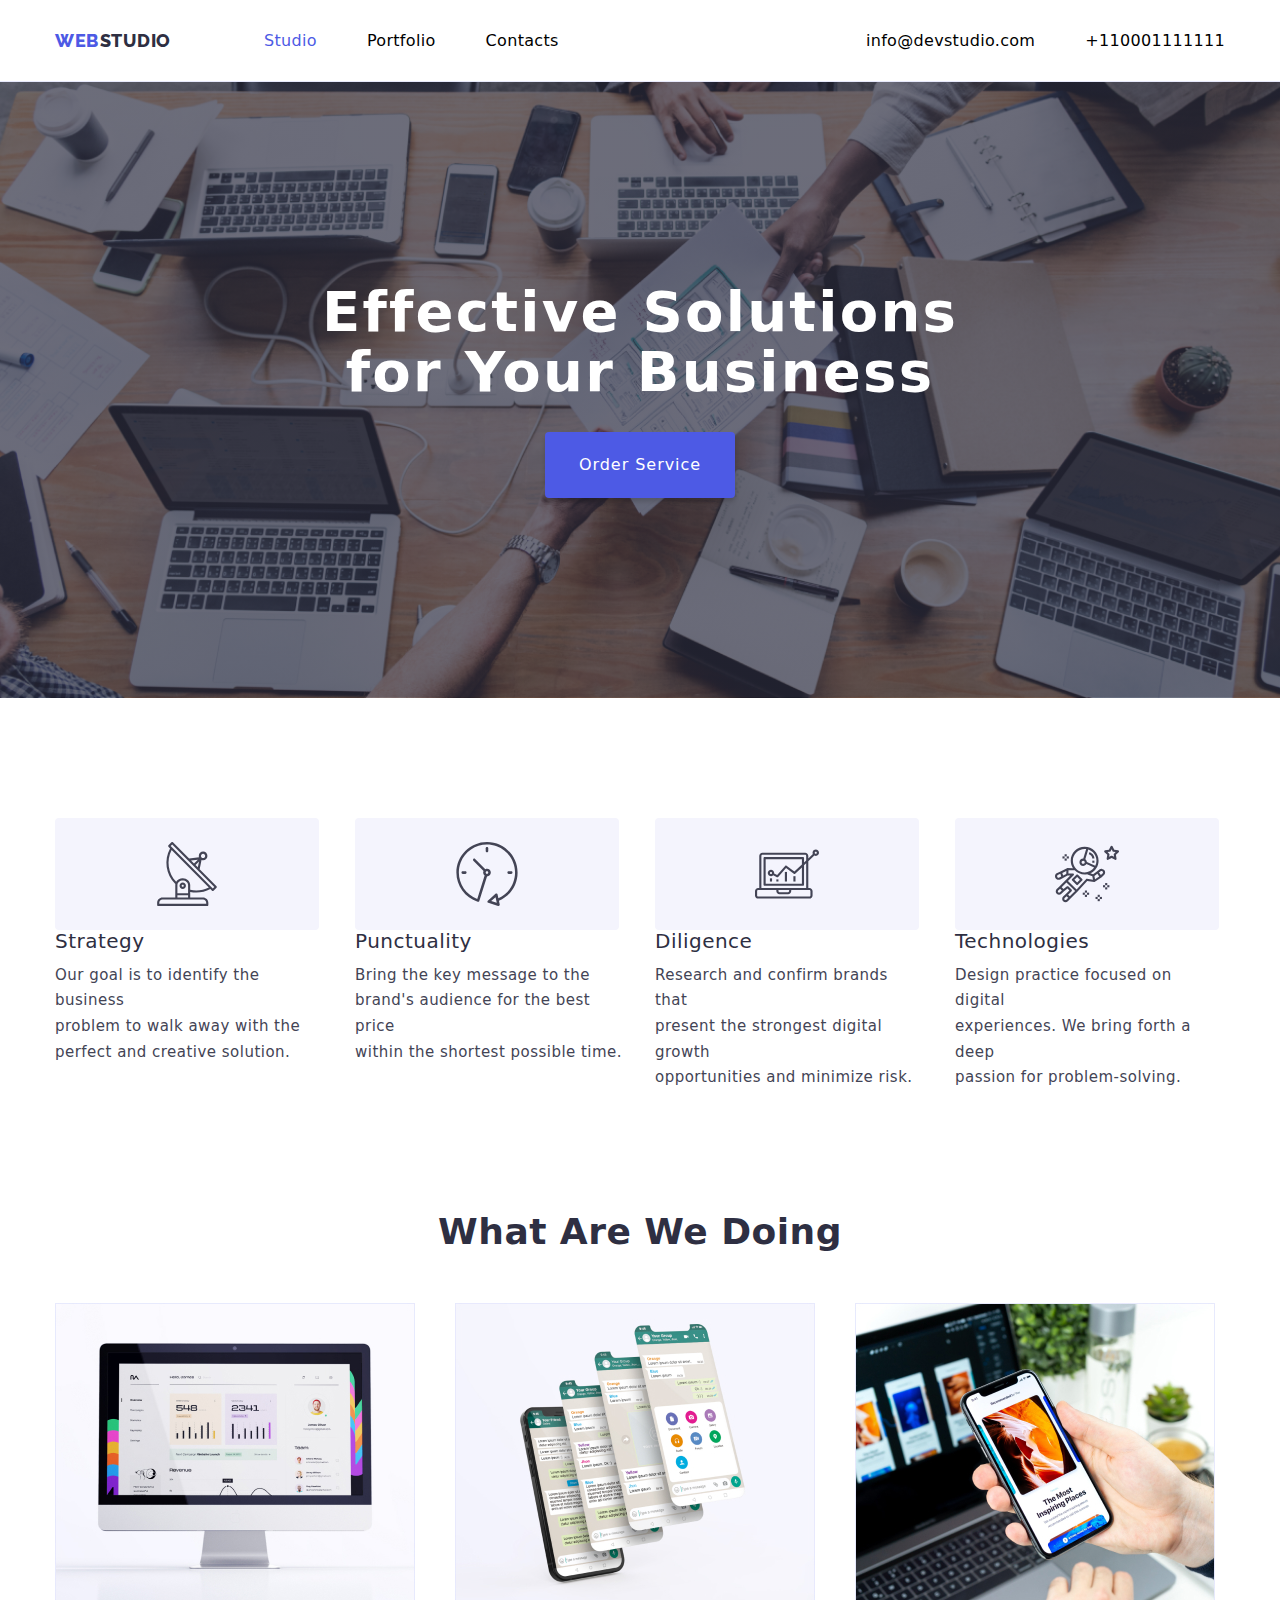
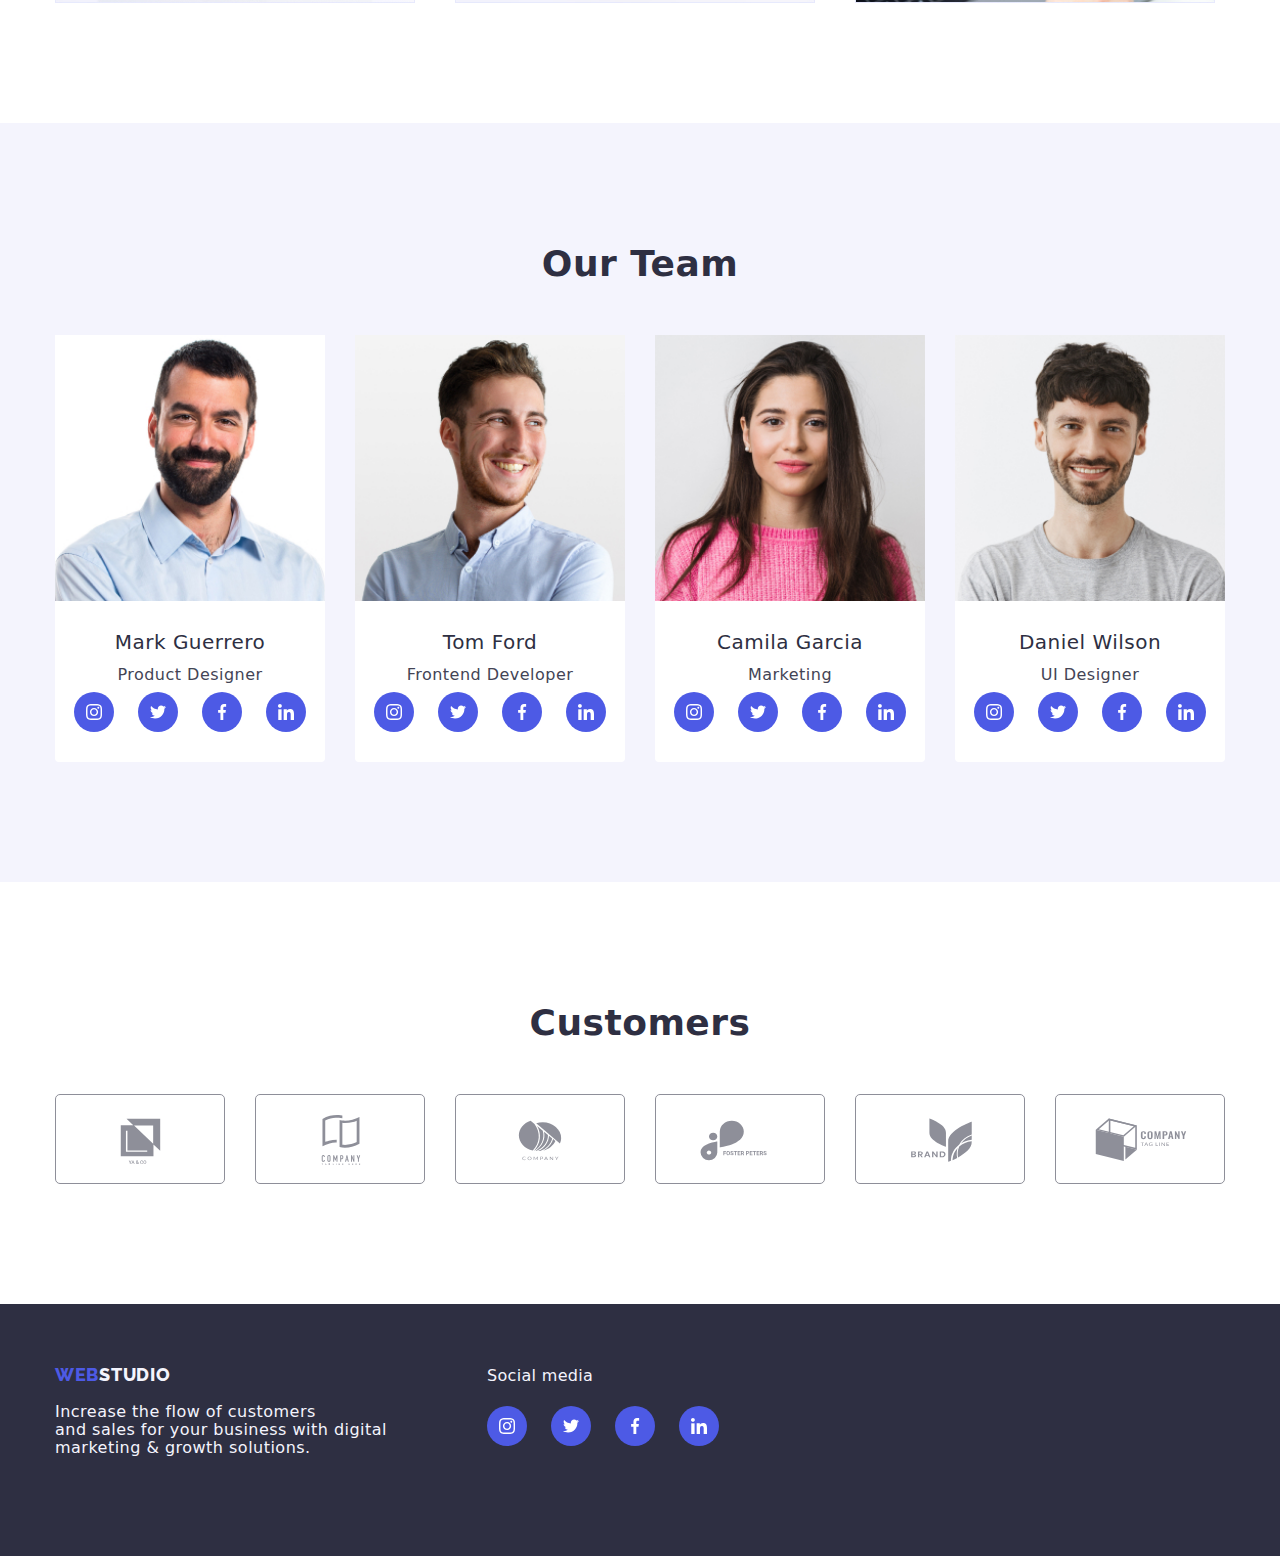
==== index.html @ f113e81c "hw5" ====
<!DOCTYPE html>
<html lang="en">
  <head>
    <meta charset="UTF-8" />
    <meta name="viewport" content="width=device-width, initial-scale=1.0" />
    <title>Studio</title>

    <link rel="stylesheet" href="./css/styles.css" />

    <link rel="preconnect" href="https://fonts.googleapis.com" />
    <link rel="preconnect" href="https://fonts.gstatic.com" crossorigin />

    <link
      href="https://fonts.googleapis.com/css2?family=Raleway:wght@800&family=Roboto:wght@400;500;700;900&display=swap"
      rel="stylesheet"
    />

    <link
      rel="stylesheet"
      href="https://cdnjs.cloudflare.com/ajax/libs/modern-normalize/2.0.0/modern-normalize.min.css"
    />
  </head>

  <body>
    <!--This is Header-->
    <header class="page-header">
      <div class="container menu">
        <!--This is Nav-->
        <nav class="navigation">
          <a href="./index.html" class="logo-link">
            <span class="logo">WEB</span>
            <span class="studio">STUDIO</span>
          </a>
          <ul class="nav-menu list">
            <li class="item">
              <a href="./index.html" class="page current link">Studio</a>
            </li>
            <li class="item">
              <a href="./portfolio.html" class="page link">Portfolio</a>
            </li>
            <li class="item">
              <a href="#" class="page link">Contacts</a>
            </li>
          </ul>
        </nav>
        <ul class="contacts-menu list">
          <li class="item">
            <a href="mailto:info@devstudio.com" class="contact link"
              >info@devstudio.com</a
            >
          </li>
          <li class="item">
            <a href="tel:+110001111111" class="contact link">+110001111111</a>
          </li>
        </ul>
      </div>
    </header>

    <!--This is Main-->

    <main>
      <!--This is Section 1-->
      <section class="hero bg-hero">
        <div class="container">
          <h1 class="hero-title">
            Effective Solutions<br />
            for Your Business
          </h1>
          <button type="button" class="button primary">Order Service</button>
        </div>
      </section>

      <!--This is Section 2-->
      <section class="section">
        <div class="container">
          <ul class="benefits list">
            <li class="item">
              <a class="benefits-social-link link" href="#">
                <svg class="benefits-icon" width="64" height="64">
                  <use href="./images/icons.svg#icon-benefits-1"></use>
                </svg>
              </a>
              <h3 class="title">Strategy</h3>
              <p class="description">
                Our goal is to identify the business<br />
                problem to walk away with the<br />
                perfect and creative solution.
              </p>
            </li>

            <li class="item">
              <a class="benefits-social-link link" href="#">
                <svg class="benefits-icon" width="64" height="64">
                  <use href="./images/icons.svg#icon-benefits-2"></use>
                </svg>
              </a>
              <h3 class="title">Punctuality</h3>
              <p class="description">
                Bring the key message to the<br />
                brand's audience for the best price<br />
                within the shortest possible time.
              </p>
            </li>

            <li class="item">
              <a class="benefits-social-link link" href="#">
                <svg class="benefits-icon" width="64" height="64">
                  <use href="./images/icons.svg#icon-benefits-3"></use>
                </svg>
              </a>
              <h3 class="title">Diligence</h3>
              <p class="description">
                Research and confirm brands that<br />
                present the strongest digital growth<br />
                opportunities and minimize risk.
              </p>
            </li>

            <li class="item">
              <a class="benefits-social-link link" href="#">
                <svg class="benefits-icon" width="64" height="64">
                  <use href="./images/icons.svg#icon-benefits-4"></use>
                </svg>
              </a>
              <h3 class="title">Technologies</h3>
              <p class="description">
                Design practice focused on digital<br />
                experiences. We bring forth a deep<br />
                passion for problem-solving.
              </p>
            </li>
          </ul>
        </div>
      </section>

      <!--This is Section 3-->
      <section class="section no-top-padding">
        <div class="container">
          <h2 class="section-title">What Are We Doing</h2>
          <ul class="what-we-do list">
            <li class="item">
              <img
                src="./images/img-1.jpg"
                alt="monitor"
                width="360"
                height="300"
                class="image"
              />
            </li>
            <li class="item">
              <img
                src="./images/img-2.jpg"
                alt="mobile"
                width="360"
                height="300"
                class="image"
              />
            </li>
            <li class="item">
              <img
                src="./images/img-3.jpg"
                alt="laptop and mobile"
                width="360"
                height="300"
                class="image"
              />
            </li>
          </ul>
        </div>
      </section>

      <!--This is Section 4-->
      <section class="section bg-team">
        <div class="container">
          <h2 class="section-title">Our Team</h2>

          <ul class="team list">
            <li class="item">
              <img
                src="./images/1-mark-guerrero.jpg"
                alt="Mark Guerrero Product Designer"
                width="270"
                height="260"
                class="image"
              />
              <h3 class="name">Mark Guerrero</h3>
              <p class="position">Product Designer</p>
              <ul class="team-social-list list">
                <li class="team-social-item">
                  <a
                    class="team-social-link link"
                    href="https://instagram.com"
                    target="_blank"
                    rel="noopener noreferrer"
                  >
                    <svg class="team-social-icon" width="16" height="16">
                      <use href="./images/icons.svg#icon-instagram"></use>
                    </svg>
                  </a>
                </li>
                <li class="team-social-item">
                  <a
                    class="team-social-link link"
                    href="https://twitter.com"
                    target="_blank"
                    rel="noopener noreferrer"
                  >
                    <svg class="team-social-icon" width="16" height="16">
                      <use href="./images/icons.svg#icon-twitter"></use>
                    </svg>
                  </a>
                </li>
                <li class="team-social-item">
                  <a
                    class="team-social-link link"
                    href="https://facebook.com"
                    target="_blank"
                    rel="noopener noreferrer"
                  >
                    <svg class="team-social-icon" width="16" height="16">
                      <use href="./images/icons.svg#icon-facebook"></use>
                    </svg>
                  </a>
                </li>
                <li class="team-social-item">
                  <a
                    class="team-social-link link"
                    href="https://linkedin.com"
                    target="_blank"
                    rel="noopener noreferrer"
                  >
                    <svg class="team-social-icon" width="16" height="16">
                      <use href="./images/icons.svg#icon-linkedin"></use>
                    </svg>
                  </a>
                </li>
              </ul>
            </li>
            <li class="item">
              <img
                src="./images/2-tom-ford.jpg"
                alt="Tom Ford-Frontend Developer"
                width="270"
                height="260"
                class="image"
              />
              <h3 class="name">Tom Ford</h3>
              <p class="position">Frontend Developer</p>
              <ul class="team-social-list list">
                <li class="team-social-item">
                  <a
                    class="team-social-link link"
                    href="https://instagram.com"
                    target="_blank"
                    rel="noopener noreferrer"
                  >
                    <svg class="team-social-icon" width="16" height="16">
                      <use href="./images/icons.svg#icon-instagram"></use>
                    </svg>
                  </a>
                </li>
                <li class="team-social-item">
                  <a
                    class="team-social-link link"
                    href="https://twitter.com"
                    target="_blank"
                    rel="noopener noreferrer"
                  >
                    <svg class="team-social-icon" width="16" height="16">
                      <use href="./images/icons.svg#icon-twitter"></use>
                    </svg>
                  </a>
                </li>
                <li class="team-social-item">
                  <a
                    class="team-social-link link"
                    href="https://facebook.com"
                    target="_blank"
                    rel="noopener noreferrer"
                  >
                    <svg class="team-social-icon" width="16" height="16">
                      <use href="./images/icons.svg#icon-facebook"></use>
                    </svg>
                  </a>
                </li>
                <li class="team-social-item">
                  <a
                    class="team-social-link link"
                    href="https://linkedin.com"
                    target="_blank"
                    rel="noopener noreferrer"
                  >
                    <svg class="team-social-icon" width="16" height="16">
                      <use href="./images/icons.svg#icon-linkedin"></use>
                    </svg>
                  </a>
                </li>
              </ul>
            </li>
            <li class="item">
              <img
                src="./images/3-camila-garcia.jpg"
                alt="Camila Garcia Marketing"
                width="270"
                height="260"
                class="image"
              />
              <h3 class="name">Camila Garcia</h3>
              <p class="position">Marketing</p>
              <ul class="team-social-list list">
                <li class="team-social-item">
                  <a
                    class="team-social-link link"
                    href="https://instagram.com"
                    target="_blank"
                    rel="noopener noreferrer"
                  >
                    <svg class="team-social-icon" width="16" height="16">
                      <use href="./images/icons.svg#icon-instagram"></use>
                    </svg>
                  </a>
                </li>
                <li class="team-social-item">
                  <a
                    class="team-social-link link"
                    href="https://twitter.com"
                    target="_blank"
                    rel="noopener noreferrer"
                  >
                    <svg class="team-social-icon" width="16" height="16">
                      <use href="./images/icons.svg#icon-twitter"></use>
                    </svg>
                  </a>
                </li>
                <li class="team-social-item">
                  <a
                    class="team-social-link link"
                    href="https://facebook.com"
                    target="_blank"
                    rel="noopener noreferrer"
                  >
                    <svg class="team-social-icon" width="16" height="16">
                      <use href="./images/icons.svg#icon-facebook"></use>
                    </svg>
                  </a>
                </li>
                <li class="team-social-item">
                  <a
                    class="team-social-link link"
                    href="https://linkedin.com"
                    target="_blank"
                    rel="noopener noreferrer"
                  >
                    <svg class="team-social-icon" width="16" height="16">
                      <use href="./images/icons.svg#icon-linkedin"></use>
                    </svg>
                  </a>
                </li>
              </ul>
            </li>
            <li class="item">
              <img
                src="./images/4-daniel-wilson.jpg"
                alt="Daniel Wilson UI Designer"
                width="270"
                height="260"
                class="image"
              />
              <h3 class="name">Daniel Wilson</h3>
              <p class="position">UI Designer</p>
              <ul class="team-social-list list">
                <li class="team-social-item">
                  <a
                    class="team-social-link link"
                    href="https://instagram.com"
                    target="_blank"
                    rel="noopener noreferrer"
                  >
                    <svg class="team-social-icon" width="16" height="16">
                      <use href="./images/icons.svg#icon-instagram"></use>
                    </svg>
                  </a>
                </li>
                <li class="team-social-item">
                  <a
                    class="team-social-link link"
                    href="https://twitter.com"
                    target="_blank"
                    rel="noopener noreferrer"
                  >
                    <svg class="team-social-icon" width="16" height="16">
                      <use href="./images/icons.svg#icon-twitter"></use>
                    </svg>
                  </a>
                </li>
                <li class="team-social-item">
                  <a
                    class="team-social-link link"
                    href="https://facebook.com"
                    target="_blank"
                    rel="noopener noreferrer"
                  >
                    <svg class="team-social-icon" width="16" height="16">
                      <use href="./images/icons.svg#icon-facebook"></use>
                    </svg>
                  </a>
                </li>
                <li class="team-social-item">
                  <a
                    class="team-social-link link"
                    href="https://linkedin.com"
                    target="_blank"
                    rel="noopener noreferrer"
                  >
                    <svg class="team-social-icon" width="16" height="16">
                      <use href="./images/icons.svg#icon-linkedin"></use>
                    </svg>
                  </a>
                </li>
              </ul>
            </li>
          </ul>
        </div>
      </section>

      <!--Customers Section-->
      <section class="section">
        <div class="container">
          <h2 class="section-title">Customers</h2>
          <ul class="customers-list list">
            <li class="customers-item">
              <a class="customers-link link" href=""
                ><svg class="customers-icon" width="104" height="56">
                  <use href="./images/icons.svg#icon-client-1"></use></svg
              ></a>
            </li>
            <li class="customers-item">
              <a class="customers-link link" href=""
                ><svg class="customers-icon" width="104" height="56">
                  <use href="./images/icons.svg#icon-client-2"></use></svg
              ></a>
            </li>
            <li class="customers-item">
              <a class="customers-link link" href=""
                ><svg class="customers-icon" width="104" height="56">
                  <use href="./images/icons.svg#icon-client-3"></use></svg
              ></a>
            </li>
            <li class="customers-item">
              <a class="customers-link link" href=""
                ><svg class="customers-icon" width="104" height="56">
                  <use href="./images/icons.svg#icon-client-4"></use></svg
              ></a>
            </li>
            <li class="customers-item">
              <a class="customers-link link" href=""
                ><svg class="customers-icon" width="104" height="56">
                  <use href="./images/icons.svg#icon-client-5"></use></svg
              ></a>
            </li>
            <li class="customers-item">
              <a class="customers-link link" href=""
                ><svg class="customers-icon" width="104" height="56">
                  <use href="./images/icons.svg#icon-client-6"></use></svg
              ></a>
            </li>
          </ul>
        </div>
      </section>
    </main>

    <!--This is Footer-->
    <footer class="page-footer bg-footer">
      <div class="container">
        <div class="footer">
          <div class="container-logo-description">
            <a href="./index.html" class="logo-link footer">
              <span class="logo">WEB</span>
              <span class="studio-footer">STUDIO</span>
            </a>

            <p class="footer-description">
              Increase the flow of customers<br />
              and sales for your business with digital<br />
              marketing & growth solutions.
            </p>
          </div>
          <div class="container-social-link">
            <p class="footer-text-icon">Social media</p>

            <ul class="footer-social-list list">
              <li class="footer-social-item">
                <a
                  class="footer-social-link link"
                  href="https://instagram.com"
                  target="_blank"
                  rel="noopener noreferrer"
                >
                  <svg class="footer-social-icon" width="16" height="16">
                    <use href="./images/icons.svg#icon-instagram"></use>
                  </svg>
                </a>
              </li>
              <li class="footer-social-item">
                <a
                  class="footer-social-link link"
                  href="https://twitter.com"
                  target="_blank"
                  rel="noopener noreferrer"
                >
                  <svg class="footer-social-icon" width="16" height="16">
                    <use href="./images/icons.svg#icon-twitter"></use>
                  </svg>
                </a>
              </li>
              <li class="footer-social-item">
                <a
                  class="footer-social-link link"
                  href="https://facebook.com"
                  target="_blank"
                  rel="noopener noreferrer"
                >
                  <svg class="footer-social-icon" width="16" height="16">
                    <use href="./images/icons.svg#icon-facebook"></use>
                  </svg>
                </a>
              </li>
              <li class="footer-social-item">
                <a
                  class="footer-social-link link"
                  href="https://linkedin.com"
                  target="_blank"
                  rel="noopener noreferrer"
                >
                  <svg class="footer-social-icon" width="16" height="16">
                    <use href="./images/icons.svg#icon-linkedin"></use>
                  </svg>
                </a>
              </li>
            </ul>
          </div>
        </div>
      </div>
    </footer>
  </body>
</html>
---- css/styles.css ----
/* @import url("https://fonts.googleapis.com/css2?family=Raleway:wght@800&family=Roboto:wght@400;500;700;900&display=swap"); */

:root {
  --iriscolor: #4d5ae5;
  --navyblue: #2e2f42;
  --navcolor: black;
  --oceancolor: #404bbf;
  --whitecolor: white;
  --slatecolor: #434455;
  --cloudcolor: #f4f4fd;
  --cornflower: #e7e9fc;
  --green: #31d0aa;
}

/*css reset*/
/*checked*/
p,
h1,
h2,
h3,
h4,
h5,
h6 {
  margin: 0;
}

/*checked*/
html {
  box-sizing: border-box;
}

*,
*::before,
*::after {
  box-sizing: inherit;
}

/*checked*/
body {
  background-color: var(--whitecolor);
  font-family: "Roboto", sans-serif;
  font-size: 16px;
  letter-spacing: 0.03em;
  color: var(--slatecolor);
}
/*checked*/
img {
  display: block;
  max-width: 100%;
  height: auto;
}
/*checked*/
.link {
  text-decoration: none;
  color: inherit;
}

/*checked*/
.list {
  list-style: none;
  margin: 0;
  padding: 0;
}

/*General Styles*/

/*checked*/
.container {
  width: 1200px;
  padding: 0 15px;
  margin: 0 auto;
}

/*checked*/
.page-footer {
  padding: 60px 0;
}

/*checked*/
.page-header {
  border-bottom: 1px solid var(--cornflower);
}
/*checked*/
.menu,
.navigation,
.nav-menu,
.contacts-menu {
  display: flex;
  align-items: center;
}

/*checked*/
.section {
  padding-top: 120px;
  padding-bottom: 120px;
}
/*checked*/
.logo-link {
  text-decoration: none;
  font-family: "Raleway", sans-serif;
  font-size: 0;
  font-weight: 800;
}
/*checked*/
.logo-link > span {
  font-size: 18px;
  line-height: 1.17;
  letter-spacing: 0.04em;
}

/*checked*/
.logo,
.studio {
  display: inline-block;
}

/*checked*/
.logo {
  color: var(--iriscolor);
}
/*checked*/
.studio {
  color: var(--navyblue);
}
/*checked*/
.studio-footer {
  color: var(--cloudcolor);
}

/*checked*/
.nav-menu .page,
.contacts-menu .contact {
  color: var(--navcolor);
  text-decoration: none;
  font-size: 16px;
  font-weight: 500;
  line-height: 1.14;
  letter-spacing: 0.02em;
  display: block;
  padding-top: 32px;
  padding-bottom: 31px;
}

/*checked*/
.nav-menu {
  margin-left: 93px;
}

/*checked*/
.nav-menu .page:hover,
.nav-menu .page:focus,
.nav-menu .page.current,
.contacts-menu .contact:hover,
.contacts-menu .contact:focus {
  color: var(--iriscolor);
}

/*checked*/
.contacts-menu .contact {
  color: var(--navcolor);
  font-size: 16px;
  font-weight: 400;
  line-height: 1.14;
  letter-spacing: 0.02em;
}

/*checked*/
.contacts-menu {
  margin-left: auto;
}
/*checked*/
.nav-menu .item:not(:last-child),
.contacts-menu .item:not(:last-child) {
  margin-right: 50px;
}

/*checked*/
.bg-hero {
  background-color: var(--navyblue);

  background-image: linear-gradient(
      to right,
      rgba(46, 47, 66, 0.7),
      rgba(46, 47, 66, 0.7)
    ),
    url(../images/bg-hero.jpg);
  background-repeat: no-repeat;
  background-position: center;
  background-size: cover;

  /* max-width: 1600px;
  margin: 0, auto; */
}

/*checked*/
.hero-title {
  color: var(--whitecolor);
  font-size: 56px;
  line-height: 1.07;
  letter-spacing: 0.04em;
  text-align: center;
  margin-bottom: 30px;
}

/*checked*/
.hero {
  padding: 200px 0;
  text-align: center;
}

/*checked*/
.bg-team {
  background-color: var(--cloudcolor);
}

/*checked*/
.button {
  cursor: pointer;
  border-color: transparent;
  letter-spacing: 0.03em;
  font-family: inherit;
  font-size: 16px;
  border-radius: 4px;
  line-height: 1.5;
}
/*checked*/
.button.primary {
  padding: 16px 32px;
  border-radius: 4px;
  background: var(--iriscolor);
  color: var(--whitecolor);
  font-weight: 500;
  line-height: 1.87;
  letter-spacing: 0.06em;
  box-shadow: 0px 4px 4px rgba(0, 0, 0, 0.15);
}

/*checked*/
.button.filter {
  background-color: var(--cloudcolor);
  color: var(--iriscolor);
  font-weight: 500;
  line-height: 1.62;
  padding: 12px 24px;
}
/*checked*/
.filters {
  display: flex;
  justify-content: center;
  margin-bottom: 50px;
}
/*checked*/
.filters .space + .space {
  margin-left: 8px;
}

/*checked*/
.button.primary:hover,
.button.primary:focus {
  background-color: var(--oceancolor);
  box-shadow: 0px, 3px, 1px rgba(0, 0, 0, 0.1), 0px, 1px,
    2px rgba(0, 0, 0, 0.08), 0px 2px 2px rgba(0, 0, 0, 0.12);
}

/*checked*/
.button.filter:hover,
.button.filter:focus,
.button.filter.current {
  background-color: var(--oceancolor);
  color: var(--cloudcolor);
  box-shadow: 0px, 3px, 1px rgba(0, 0, 0, 0.1), 0px, 1px,
    2px rgba(0, 0, 0, 0.08), 0px 2px 2px rgba(0, 0, 0, 0.12);
}

/*checked*/
.benefits .title {
  font-size: 20px;
  font-weight: 500;
  color: var(--navyblue);
  line-height: 1.14;
  margin-bottom: 10px;
}

/*checked*/
.benefits .description {
  color: var(--slatecolor);
  line-height: 1.71;
  font-size: 15px;
  font-weight: 400;
}

/*checked*/
.benefits {
  display: flex;
  flex-wrap: wrap;
  margin-left: -30px;
  margin-top: -30px;
}
/*checked*/
.benefits .item {
  flex-basis: calc(100% / 4 - 30px);
  margin-top: 30px;
  margin-left: 30px;
}

.benefits-social-link {
  width: 264px;
  height: 112px;

  border-radius: 4px;

  display: flex;
  align-items: center;
  justify-content: center;
  background-color: var(--cloudcolor);
}

.benefits-icon {
  fill: currentColor;
}

/*checked*/
.section.no-top-padding {
  padding-top: 0;
}

/*checked*/
.what-we-do {
  display: flex;
  flex-wrap: wrap;
  margin-left: -30px;
  margin-top: -30px;
}

/*checked*/
.what-we-do .item {
  flex-basis: calc(100% / 3 - 30px);
  margin-left: 30px;
  margin-top: 30px;
}

/*checked*/
.team {
  display: flex;
  flex-wrap: wrap;
  margin-top: -30px;
  margin-left: -30px;
}
/*checked*/
.team .item {
  flex-basis: calc(100% / 4 - 30px);
  margin-left: 30px;
  margin-top: 30px;
  padding-bottom: 30px;
  background-color: var(--whitecolor);
  border-radius: 0px 0px 4px 4px;
  box-shadow: 0px, 3px, 1px rgba(0, 0, 0, 0.1), 0px, 1px,
    2px rgba(0, 0, 0, 0.08), 0px 2px 2px rgba(0, 0, 0, 0.12);
}

/*checked*/
.section-title {
  text-align: center;
  color: var(--navyblue);
  font-size: 36px;
  line-height: 1.17;
  margin-bottom: 50px;
  font-weight: 700;
}
/*checked*/
.team .name,
.team .position {
  line-height: 1.19;
  text-align: center;
}
/*checked*/
.team .name {
  font-size: 20px;
  font-weight: 500;
  color: var(--navyblue);
  padding-top: 30px;
  margin-bottom: 10px;
}
/*checked*/
.team .position {
  color: var(--slatecolor);
  font-size: 16px;
  font-weight: 400;
}

.team-social-list {
  display: flex;
  justify-content: center;
  gap: 24px;
  padding-top: 8px;
}

.team-social-item {
  width: 40px;
  height: 40px;
}

.team-social-link {
  width: 100%;
  height: 100%;

  border-radius: 50%;

  display: flex;
  align-items: center;
  justify-content: center;

  color: var(--whitecolor);
  background-color: var(--iriscolor);
}

.team-social-icon {
  fill: currentColor;
}

.team-social-link:hover,
.team-social-link:focus {
  background-color: var(--oceancolor);
}

/*checked*/
.substrate {
  background-color: var(--whitecolor);
  padding: 20px 24px;
  border: 1px solid #eeeeee;
  border-top: 0;
}

/*checked*/
.project .name {
  color: var(--navyblue);
  font-size: 20px;
  font-weight: 500;
  line-height: 2;
  letter-spacing: 0.06em;
  margin-bottom: 4px;
}
/*checked*/
.projects {
  display: flex;
  flex-wrap: wrap;
  margin-left: -30px;
  margin-top: -30px;
}

/*checked*/
.project .type {
  color: var(--slatecolor);
  font-weight: 400;
  line-height: 1.87;
  font-size: 16px;
}
/*checked*/
.project-card {
  flex-basis: calc(100% / 3 - 30px);
  margin-left: 30px;
  margin-top: 30px;
}

.projects .project-card:hover,
.projects .project-card:focus {
  box-shadow: 0px 3px 1px rgba(0, 0, 0, 0.1), 0px 1px 2px rgba(0, 0, 0, 0.08),
    0px 2px 2px rgba(0, 0, 0, 0.12);
}

.customers-list {
  display: flex;
  gap: 30px;
}

.customers-item {
  width: calc((100% - 150px) / 6);
  height: 90px;
}

.customers-link {
  color: #8e8f99;
  width: 100%;
  height: 100%;
  border: 1px solid #8e8f99;
  border-radius: 5px;

  display: flex;
  align-items: center;
  justify-content: center;
}

.customers-link:hover,
.customers-link:focus {
  border-color: var(--oceancolor);
  color: var(--oceancolor);
}

.customers-icon {
  fill: currentColor;
  width: 100px;
  height: 60px;
}

/*checked*/
.bg-footer {
  background-color: var(--navyblue);
}
/*checked*/
.footer-description {
  color: var(--cloudcolor);
  font-size: 16px;
  font-weight: 400;
  padding-top: 17.5px;
  font-family: inherit;
}

.container-logo-description {
  display: flex;
  flex-wrap: wrap;
  flex-direction: column;
}

.container-social-link {
  display: flex;
  justify-content: center;
  align-items: flex-start;
  flex-direction: column;
  margin-left: 100px;
  margin-bottom: 50px;
}

.footer {
  display: flex;
}

.footer-text-icon {
  color: var(--cloudcolor);
  font-size: 16px;
  font-style: normal;
  font-weight: 500;
  line-height: 24px; /* 150% */
  letter-spacing: 0.32px;
}

.footer-social-list {
  display: flex;
  justify-content: center;
  gap: 24px;
  padding-top: 8px;
  padding-top: 17.5px;
}

.footer-social-item {
  width: 40px;
  height: 40px;
}

.footer-social-link {
  width: 100%;
  height: 100%;

  border-radius: 50%;

  display: flex;
  align-items: center;
  justify-content: center;

  color: var(--whitecolor);
  background-color: var(--iriscolor);
}

.footer-social-icon {
  fill: currentColor;
}

.footer-social-link:hover,
.footer-social-link:focus {
  background-color: var(--green);
}
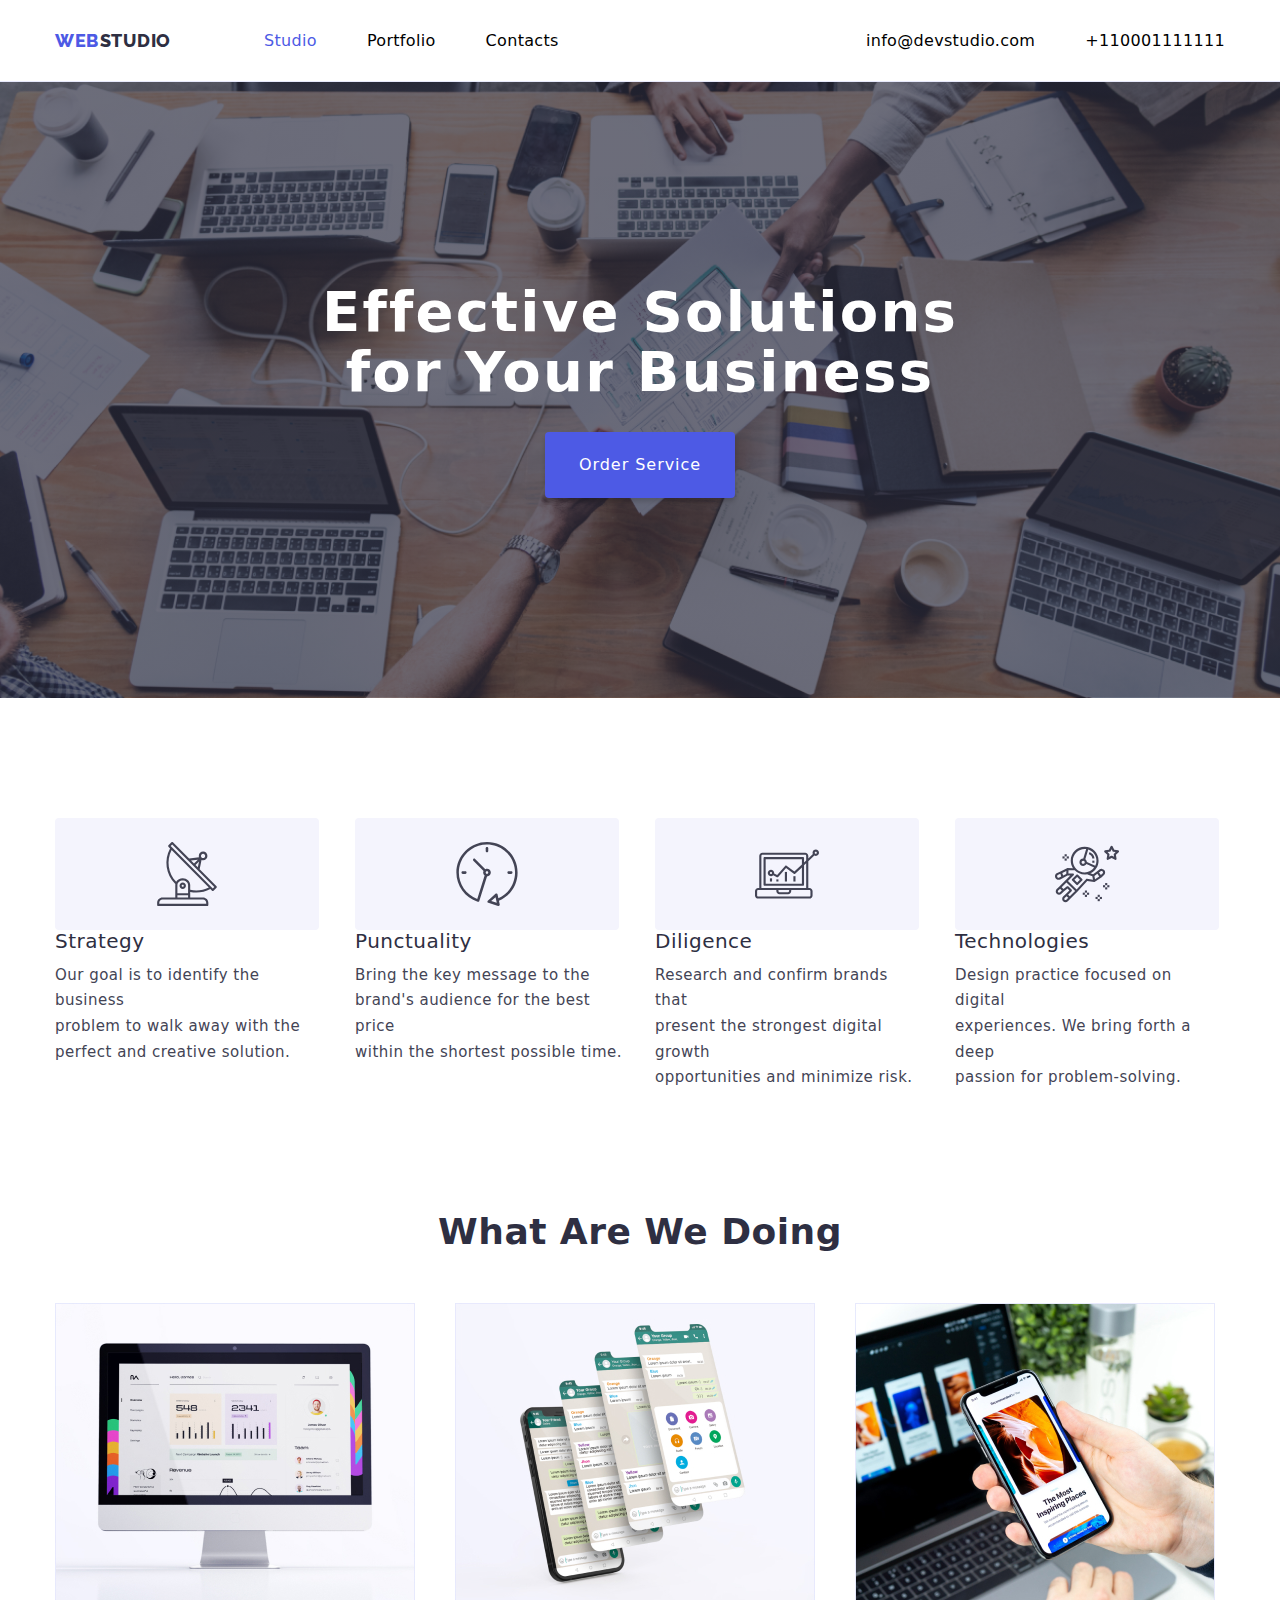
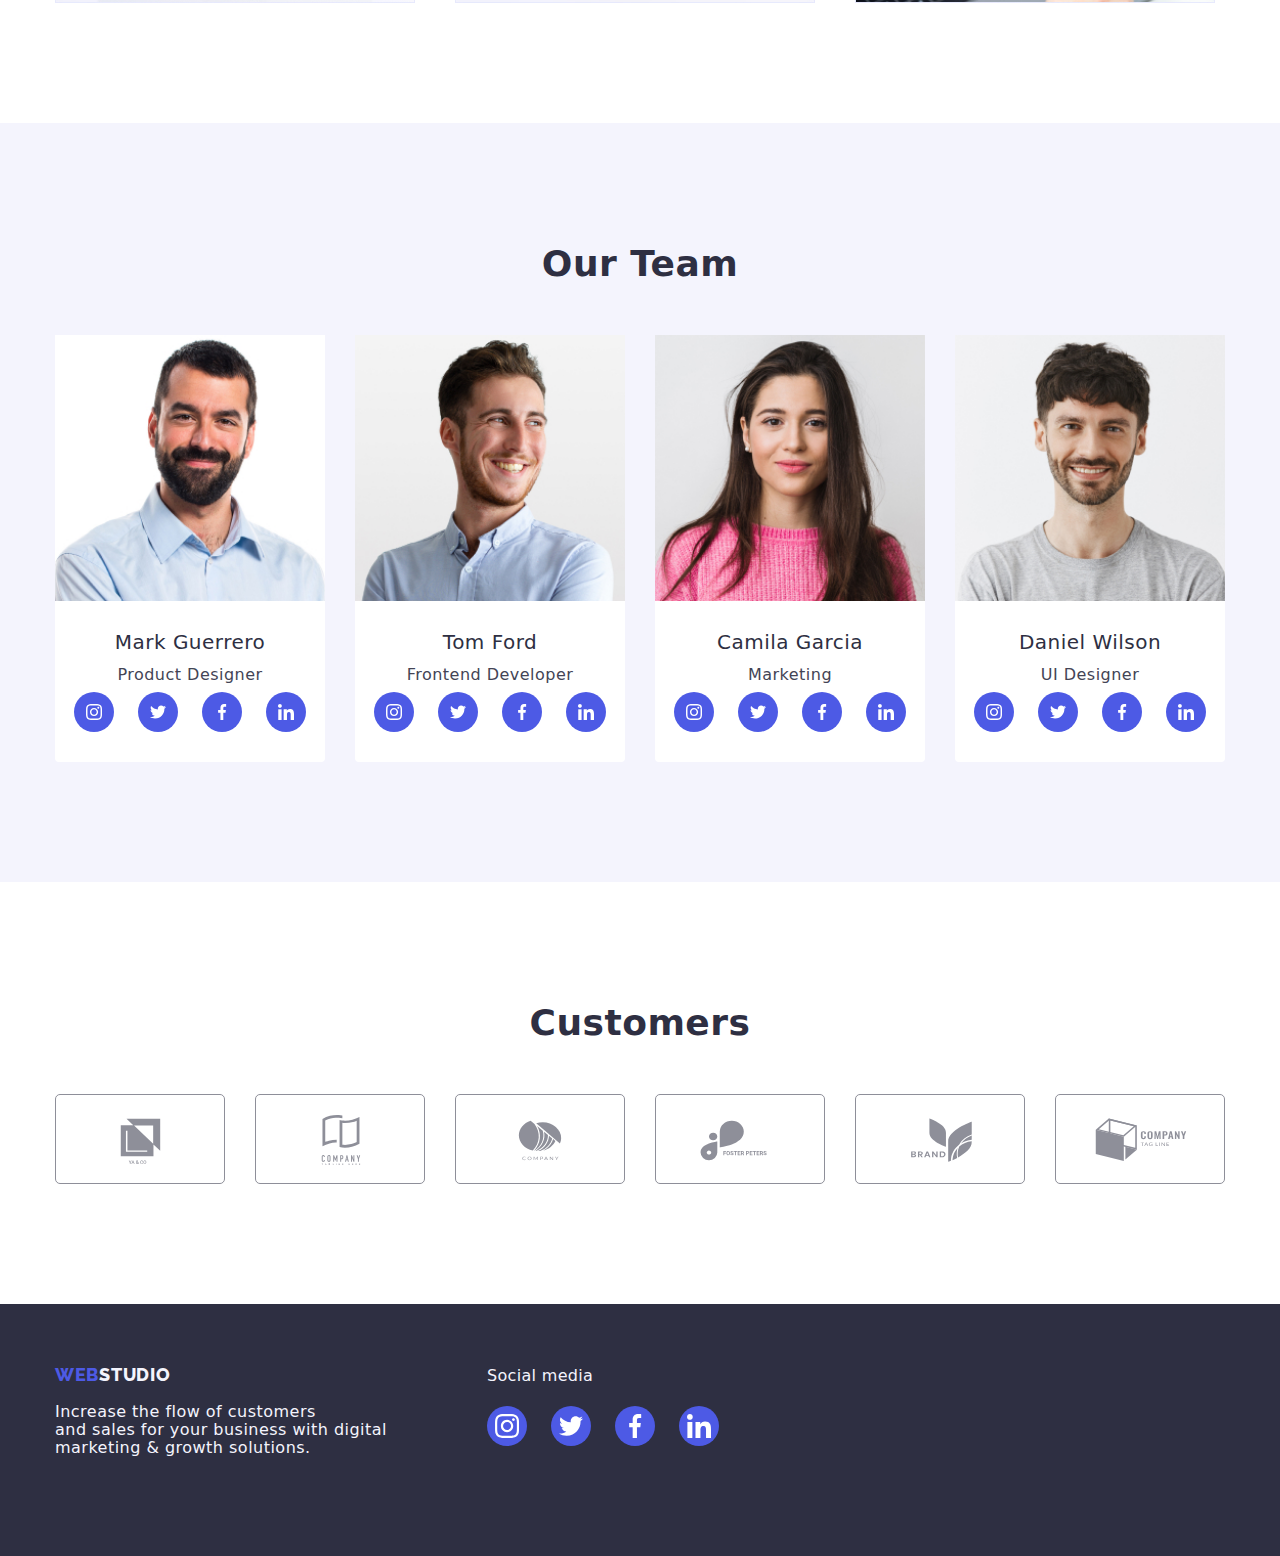
==== commit 38c50b8d: "update hw5" ====
--- a/index.html
+++ b/index.html
@@ -60,7 +60,7 @@
 
     <main>
       <!--This is Section 1-->
-      <section class="hero bg-hero">
+      <section class="hero">
         <div class="container">
           <h1 class="hero-title">
             Effective Solutions<br />
@@ -75,11 +75,11 @@
         <div class="container">
           <ul class="benefits list">
             <li class="item">
-              <a class="benefits-social-link link" href="#">
+              <div class="icon">
                 <svg class="benefits-icon" width="64" height="64">
                   <use href="./images/icons.svg#icon-benefits-1"></use>
                 </svg>
-              </a>
+              </div>
               <h3 class="title">Strategy</h3>
               <p class="description">
                 Our goal is to identify the business<br />
@@ -89,11 +89,11 @@
             </li>
 
             <li class="item">
-              <a class="benefits-social-link link" href="#">
+              <div class="icon">
                 <svg class="benefits-icon" width="64" height="64">
                   <use href="./images/icons.svg#icon-benefits-2"></use>
                 </svg>
-              </a>
+              </div>
               <h3 class="title">Punctuality</h3>
               <p class="description">
                 Bring the key message to the<br />
@@ -103,11 +103,11 @@
             </li>
 
             <li class="item">
-              <a class="benefits-social-link link" href="#">
+              <div class="icon">
                 <svg class="benefits-icon" width="64" height="64">
                   <use href="./images/icons.svg#icon-benefits-3"></use>
                 </svg>
-              </a>
+              </div>
               <h3 class="title">Diligence</h3>
               <p class="description">
                 Research and confirm brands that<br />
@@ -117,11 +117,11 @@
             </li>
 
             <li class="item">
-              <a class="benefits-social-link link" href="#">
+              <div class="icon">
                 <svg class="benefits-icon" width="64" height="64">
                   <use href="./images/icons.svg#icon-benefits-4"></use>
                 </svg>
-              </a>
+              </div>
               <h3 class="title">Technologies</h3>
               <p class="description">
                 Design practice focused on digital<br />
@@ -185,51 +185,55 @@
               />
               <h3 class="name">Mark Guerrero</h3>
               <p class="position">Product Designer</p>
-              <ul class="team-social-list list">
-                <li class="team-social-item">
-                  <a
-                    class="team-social-link link"
+              <ul class="social-team list">
+                <li class="icon-item">
+                  <a
+                    class="link"
                     href="https://instagram.com"
                     target="_blank"
                     rel="noopener noreferrer"
-                  >
-                    <svg class="team-social-icon" width="16" height="16">
+                    aria-label="Link to Instagram"
+                  >
+                    <svg class="icon" width="16" height="16">
                       <use href="./images/icons.svg#icon-instagram"></use>
                     </svg>
                   </a>
                 </li>
-                <li class="team-social-item">
-                  <a
-                    class="team-social-link link"
+                <li class="icon-item">
+                  <a
+                    class="link"
                     href="https://twitter.com"
                     target="_blank"
                     rel="noopener noreferrer"
-                  >
-                    <svg class="team-social-icon" width="16" height="16">
+                    aria-label="Link to Twitter"
+                  >
+                    <svg class="icon" width="16" height="16">
                       <use href="./images/icons.svg#icon-twitter"></use>
                     </svg>
                   </a>
                 </li>
-                <li class="team-social-item">
-                  <a
-                    class="team-social-link link"
+                <li class="icon-item">
+                  <a
+                    class="link"
                     href="https://facebook.com"
                     target="_blank"
                     rel="noopener noreferrer"
-                  >
-                    <svg class="team-social-icon" width="16" height="16">
+                    aria-label="Link to Facebook"
+                  >
+                    <svg class="icon" width="16" height="16">
                       <use href="./images/icons.svg#icon-facebook"></use>
                     </svg>
                   </a>
                 </li>
-                <li class="team-social-item">
-                  <a
-                    class="team-social-link link"
+                <li class="icon-item">
+                  <a
+                    class="link"
                     href="https://linkedin.com"
                     target="_blank"
                     rel="noopener noreferrer"
-                  >
-                    <svg class="team-social-icon" width="16" height="16">
+                    aria-label="Link to Linkedin"
+                  >
+                    <svg class="icon" width="16" height="16">
                       <use href="./images/icons.svg#icon-linkedin"></use>
                     </svg>
                   </a>
@@ -246,51 +250,55 @@
               />
               <h3 class="name">Tom Ford</h3>
               <p class="position">Frontend Developer</p>
-              <ul class="team-social-list list">
-                <li class="team-social-item">
-                  <a
-                    class="team-social-link link"
+              <ul class="social-team list">
+                <li class="icon-item">
+                  <a
+                    class="link"
                     href="https://instagram.com"
                     target="_blank"
                     rel="noopener noreferrer"
-                  >
-                    <svg class="team-social-icon" width="16" height="16">
+                    aria-label="Link to Instagram"
+                  >
+                    <svg class="icon" width="16" height="16">
                       <use href="./images/icons.svg#icon-instagram"></use>
                     </svg>
                   </a>
                 </li>
-                <li class="team-social-item">
-                  <a
-                    class="team-social-link link"
+                <li class="icon-item">
+                  <a
+                    class="link"
                     href="https://twitter.com"
                     target="_blank"
                     rel="noopener noreferrer"
-                  >
-                    <svg class="team-social-icon" width="16" height="16">
+                    aria-label="Link to Twitter"
+                  >
+                    <svg class="icon" width="16" height="16">
                       <use href="./images/icons.svg#icon-twitter"></use>
                     </svg>
                   </a>
                 </li>
-                <li class="team-social-item">
-                  <a
-                    class="team-social-link link"
+                <li class="icon-item">
+                  <a
+                    class="link"
                     href="https://facebook.com"
                     target="_blank"
                     rel="noopener noreferrer"
-                  >
-                    <svg class="team-social-icon" width="16" height="16">
+                    aria-label="Link to Facebook"
+                  >
+                    <svg class="icon" width="16" height="16">
                       <use href="./images/icons.svg#icon-facebook"></use>
                     </svg>
                   </a>
                 </li>
-                <li class="team-social-item">
-                  <a
-                    class="team-social-link link"
+                <li class="icon-item">
+                  <a
+                    class="link"
                     href="https://linkedin.com"
                     target="_blank"
                     rel="noopener noreferrer"
-                  >
-                    <svg class="team-social-icon" width="16" height="16">
+                    aria-label="Link to Linkedin"
+                  >
+                    <svg class="icon" width="16" height="16">
                       <use href="./images/icons.svg#icon-linkedin"></use>
                     </svg>
                   </a>
@@ -307,51 +315,55 @@
               />
               <h3 class="name">Camila Garcia</h3>
               <p class="position">Marketing</p>
-              <ul class="team-social-list list">
-                <li class="team-social-item">
-                  <a
-                    class="team-social-link link"
+              <ul class="social-team list">
+                <li class="icon-item">
+                  <a
+                    class="link"
                     href="https://instagram.com"
                     target="_blank"
                     rel="noopener noreferrer"
-                  >
-                    <svg class="team-social-icon" width="16" height="16">
+                    aria-label="Link to Instagram"
+                  >
+                    <svg class="icon" width="16" height="16">
                       <use href="./images/icons.svg#icon-instagram"></use>
                     </svg>
                   </a>
                 </li>
-                <li class="team-social-item">
-                  <a
-                    class="team-social-link link"
+                <li class="icon-item">
+                  <a
+                    class="link"
                     href="https://twitter.com"
                     target="_blank"
                     rel="noopener noreferrer"
-                  >
-                    <svg class="team-social-icon" width="16" height="16">
+                    aria-label="Link to Twitter"
+                  >
+                    <svg class="icon" width="16" height="16">
                       <use href="./images/icons.svg#icon-twitter"></use>
                     </svg>
                   </a>
                 </li>
-                <li class="team-social-item">
-                  <a
-                    class="team-social-link link"
+                <li class="icon-item">
+                  <a
+                    class="link"
                     href="https://facebook.com"
                     target="_blank"
                     rel="noopener noreferrer"
-                  >
-                    <svg class="team-social-icon" width="16" height="16">
+                    aria-label="Link to Facebook"
+                  >
+                    <svg class="icon" width="16" height="16">
                       <use href="./images/icons.svg#icon-facebook"></use>
                     </svg>
                   </a>
                 </li>
-                <li class="team-social-item">
-                  <a
-                    class="team-social-link link"
+                <li class="icon-item">
+                  <a
+                    class="link"
                     href="https://linkedin.com"
                     target="_blank"
                     rel="noopener noreferrer"
-                  >
-                    <svg class="team-social-icon" width="16" height="16">
+                    aria-label="Link to Linkedin"
+                  >
+                    <svg class="icon" width="16" height="16">
                       <use href="./images/icons.svg#icon-linkedin"></use>
                     </svg>
                   </a>
@@ -368,51 +380,55 @@
               />
               <h3 class="name">Daniel Wilson</h3>
               <p class="position">UI Designer</p>
-              <ul class="team-social-list list">
-                <li class="team-social-item">
-                  <a
-                    class="team-social-link link"
+              <ul class="social-team list">
+                <li class="icon-item">
+                  <a
+                    class="link"
                     href="https://instagram.com"
                     target="_blank"
                     rel="noopener noreferrer"
-                  >
-                    <svg class="team-social-icon" width="16" height="16">
+                    aria-label="Link to Instagram"
+                  >
+                    <svg class="icon" width="16" height="16">
                       <use href="./images/icons.svg#icon-instagram"></use>
                     </svg>
                   </a>
                 </li>
-                <li class="team-social-item">
-                  <a
-                    class="team-social-link link"
+                <li class="icon-item">
+                  <a
+                    class="link"
                     href="https://twitter.com"
                     target="_blank"
                     rel="noopener noreferrer"
-                  >
-                    <svg class="team-social-icon" width="16" height="16">
+                    aria-label="Link to Twitter"
+                  >
+                    <svg class="icon" width="16" height="16">
                       <use href="./images/icons.svg#icon-twitter"></use>
                     </svg>
                   </a>
                 </li>
-                <li class="team-social-item">
-                  <a
-                    class="team-social-link link"
+                <li class="icon-item">
+                  <a
+                    class="link"
                     href="https://facebook.com"
                     target="_blank"
                     rel="noopener noreferrer"
-                  >
-                    <svg class="team-social-icon" width="16" height="16">
+                    aria-label="Link to Facebook"
+                  >
+                    <svg class="icon" width="16" height="16">
                       <use href="./images/icons.svg#icon-facebook"></use>
                     </svg>
                   </a>
                 </li>
-                <li class="team-social-item">
-                  <a
-                    class="team-social-link link"
+                <li class="icon-item">
+                  <a
+                    class="link"
                     href="https://linkedin.com"
                     target="_blank"
                     rel="noopener noreferrer"
-                  >
-                    <svg class="team-social-icon" width="16" height="16">
+                    aria-label="Link to Linkedin"
+                  >
+                    <svg class="icon" width="16" height="16">
                       <use href="./images/icons.svg#icon-linkedin"></use>
                     </svg>
                   </a>
@@ -427,40 +443,40 @@
       <section class="section">
         <div class="container">
           <h2 class="section-title">Customers</h2>
-          <ul class="customers-list list">
-            <li class="customers-item">
-              <a class="customers-link link" href=""
-                ><svg class="customers-icon" width="104" height="56">
+          <ul class="partners list">
+            <li class="item">
+              <a class="link" href=""
+                ><svg class="icon" width="104" height="56">
                   <use href="./images/icons.svg#icon-client-1"></use></svg
               ></a>
             </li>
-            <li class="customers-item">
-              <a class="customers-link link" href=""
-                ><svg class="customers-icon" width="104" height="56">
+            <li class="item">
+              <a class="link" href=""
+                ><svg class="icon" width="104" height="56">
                   <use href="./images/icons.svg#icon-client-2"></use></svg
               ></a>
             </li>
-            <li class="customers-item">
-              <a class="customers-link link" href=""
-                ><svg class="customers-icon" width="104" height="56">
+            <li class="item">
+              <a class="link" href=""
+                ><svg class="icon" width="104" height="56">
                   <use href="./images/icons.svg#icon-client-3"></use></svg
               ></a>
             </li>
-            <li class="customers-item">
-              <a class="customers-link link" href=""
-                ><svg class="customers-icon" width="104" height="56">
+            <li class="item">
+              <a class="link" href=""
+                ><svg class="icon" width="104" height="56">
                   <use href="./images/icons.svg#icon-client-4"></use></svg
               ></a>
             </li>
-            <li class="customers-item">
-              <a class="customers-link link" href=""
-                ><svg class="customers-icon" width="104" height="56">
+            <li class="item">
+              <a class="link" href=""
+                ><svg class="icon" width="104" height="56">
                   <use href="./images/icons.svg#icon-client-5"></use></svg
               ></a>
             </li>
-            <li class="customers-item">
-              <a class="customers-link link" href=""
-                ><svg class="customers-icon" width="104" height="56">
+            <li class="item">
+              <a class="link" href=""
+                ><svg class="icon" width="104" height="56">
                   <use href="./images/icons.svg#icon-client-6"></use></svg
               ></a>
             </li>
@@ -470,10 +486,10 @@
     </main>
 
     <!--This is Footer-->
-    <footer class="page-footer bg-footer">
+    <footer class="page-footer">
       <div class="container">
         <div class="footer">
-          <div class="container-logo-description">
+          <div class="footer-address">
             <a href="./index.html" class="logo-link footer">
               <span class="logo">WEB</span>
               <span class="studio-footer">STUDIO</span>
@@ -485,54 +501,58 @@
               marketing & growth solutions.
             </p>
           </div>
-          <div class="container-social-link">
-            <p class="footer-text-icon">Social media</p>
-
-            <ul class="footer-social-list list">
-              <li class="footer-social-item">
+          <div class="footer-block">
+            <b class="footer-heading">Social media</b>
+
+            <ul class="social-footer list">
+              <li class="icon-item">
                 <a
-                  class="footer-social-link link"
+                  class="link"
                   href="https://instagram.com"
                   target="_blank"
                   rel="noopener noreferrer"
+                  aria-label="Link to Instagram"
                 >
-                  <svg class="footer-social-icon" width="16" height="16">
+                  <svg class="icon" width="24" height="24">
                     <use href="./images/icons.svg#icon-instagram"></use>
                   </svg>
                 </a>
               </li>
-              <li class="footer-social-item">
+              <li class="icon-item">
                 <a
-                  class="footer-social-link link"
+                  class="link"
                   href="https://twitter.com"
                   target="_blank"
                   rel="noopener noreferrer"
+                  aria-label="Link to Twitter"
                 >
-                  <svg class="footer-social-icon" width="16" height="16">
+                  <svg class="icon" width="24" height="24">
                     <use href="./images/icons.svg#icon-twitter"></use>
                   </svg>
                 </a>
               </li>
-              <li class="footer-social-item">
+              <li class="icon-item">
                 <a
-                  class="footer-social-link link"
+                  class="link"
                   href="https://facebook.com"
                   target="_blank"
                   rel="noopener noreferrer"
+                  aria-label="Link to Facebook"
                 >
-                  <svg class="footer-social-icon" width="16" height="16">
+                  <svg class="icon" width="24" height="24">
                     <use href="./images/icons.svg#icon-facebook"></use>
                   </svg>
                 </a>
               </li>
-              <li class="footer-social-item">
+              <li class="icon-item">
                 <a
-                  class="footer-social-link link"
+                  class="link"
                   href="https://linkedin.com"
                   target="_blank"
                   rel="noopener noreferrer"
+                  aria-label="Link to Linkedin"
                 >
-                  <svg class="footer-social-icon" width="16" height="16">
+                  <svg class="icon" width="24" height="24">
                     <use href="./images/icons.svg#icon-linkedin"></use>
                   </svg>
                 </a>
--- a/css/styles.css
+++ b/css/styles.css
@@ -74,6 +74,7 @@
 /*checked*/
 .page-footer {
   padding: 60px 0;
+  background-color: var(--navyblue);
 }
 
 /*checked*/
@@ -175,7 +176,20 @@
 }
 
 /*checked*/
-.bg-hero {
+.hero-title {
+  color: var(--whitecolor);
+  font-size: 56px;
+  line-height: 1.07;
+  letter-spacing: 0.04em;
+  text-align: center;
+  margin-bottom: 30px;
+}
+
+/*checked*/
+.hero {
+  padding: 200px 0;
+  text-align: center;
+
   background-color: var(--navyblue);
 
   background-image: linear-gradient(
@@ -193,22 +207,6 @@
 }
 
 /*checked*/
-.hero-title {
-  color: var(--whitecolor);
-  font-size: 56px;
-  line-height: 1.07;
-  letter-spacing: 0.04em;
-  text-align: center;
-  margin-bottom: 30px;
-}
-
-/*checked*/
-.hero {
-  padding: 200px 0;
-  text-align: center;
-}
-
-/*checked*/
 .bg-team {
   background-color: var(--cloudcolor);
 }
@@ -303,7 +301,7 @@
   margin-left: 30px;
 }
 
-.benefits-social-link {
+.benefits .icon {
   width: 264px;
   height: 112px;
 
@@ -388,19 +386,19 @@
   font-weight: 400;
 }
 
-.team-social-list {
+.social-team {
   display: flex;
   justify-content: center;
   gap: 24px;
   padding-top: 8px;
 }
 
-.team-social-item {
+.icon-item {
   width: 40px;
   height: 40px;
 }
 
-.team-social-link {
+.social-team .link {
   width: 100%;
   height: 100%;
 
@@ -414,12 +412,12 @@
   background-color: var(--iriscolor);
 }
 
-.team-social-icon {
+.social-team .icon {
   fill: currentColor;
 }
 
-.team-social-link:hover,
-.team-social-link:focus {
+.social-team .link:hover,
+.social-team .link:focus {
   background-color: var(--oceancolor);
 }
 
@@ -468,17 +466,17 @@
     0px 2px 2px rgba(0, 0, 0, 0.12);
 }
 
-.customers-list {
+.partners {
   display: flex;
   gap: 30px;
 }
 
-.customers-item {
+.partners .item {
   width: calc((100% - 150px) / 6);
   height: 90px;
 }
 
-.customers-link {
+.partners .link {
   color: #8e8f99;
   width: 100%;
   height: 100%;
@@ -490,23 +488,19 @@
   justify-content: center;
 }
 
-.customers-link:hover,
-.customers-link:focus {
+.partners .link:hover,
+.partners .link:focus {
   border-color: var(--oceancolor);
   color: var(--oceancolor);
 }
 
-.customers-icon {
+.partners .icon {
   fill: currentColor;
   width: 100px;
   height: 60px;
 }
 
 /*checked*/
-.bg-footer {
-  background-color: var(--navyblue);
-}
-/*checked*/
 .footer-description {
   color: var(--cloudcolor);
   font-size: 16px;
@@ -515,13 +509,13 @@
   font-family: inherit;
 }
 
-.container-logo-description {
+.footer-address {
   display: flex;
   flex-wrap: wrap;
   flex-direction: column;
 }
 
-.container-social-link {
+.footer-block {
   display: flex;
   justify-content: center;
   align-items: flex-start;
@@ -534,7 +528,7 @@
   display: flex;
 }
 
-.footer-text-icon {
+.footer-heading {
   color: var(--cloudcolor);
   font-size: 16px;
   font-style: normal;
@@ -543,7 +537,7 @@
   letter-spacing: 0.32px;
 }
 
-.footer-social-list {
+.social-footer {
   display: flex;
   justify-content: center;
   gap: 24px;
@@ -551,12 +545,12 @@
   padding-top: 17.5px;
 }
 
-.footer-social-item {
+.icon-item {
   width: 40px;
   height: 40px;
 }
 
-.footer-social-link {
+.social-footer .link {
   width: 100%;
   height: 100%;
 
@@ -570,11 +564,11 @@
   background-color: var(--iriscolor);
 }
 
-.footer-social-icon {
+.social-footer .icon {
   fill: currentColor;
 }
 
-.footer-social-link:hover,
-.footer-social-link:focus {
+.social-footer .link:hover,
+.social-footer .link:focus {
   background-color: var(--green);
 }
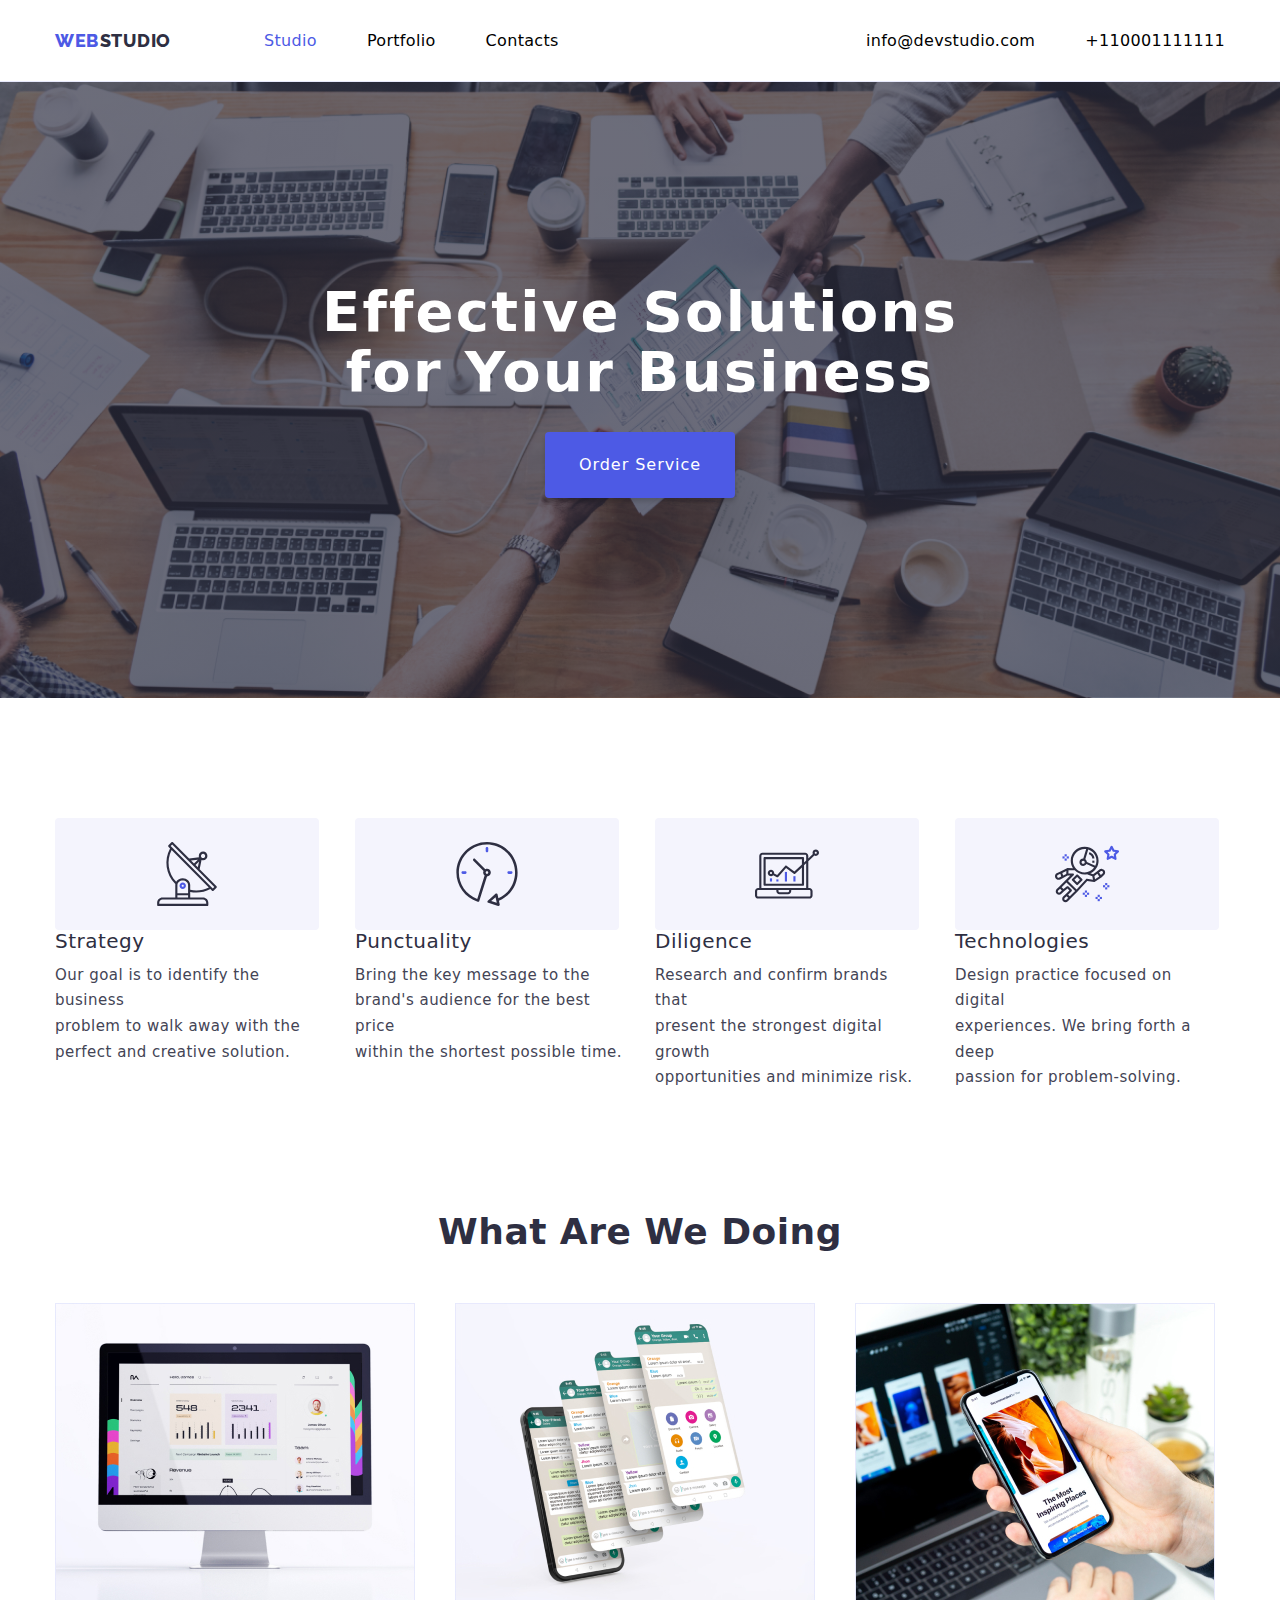
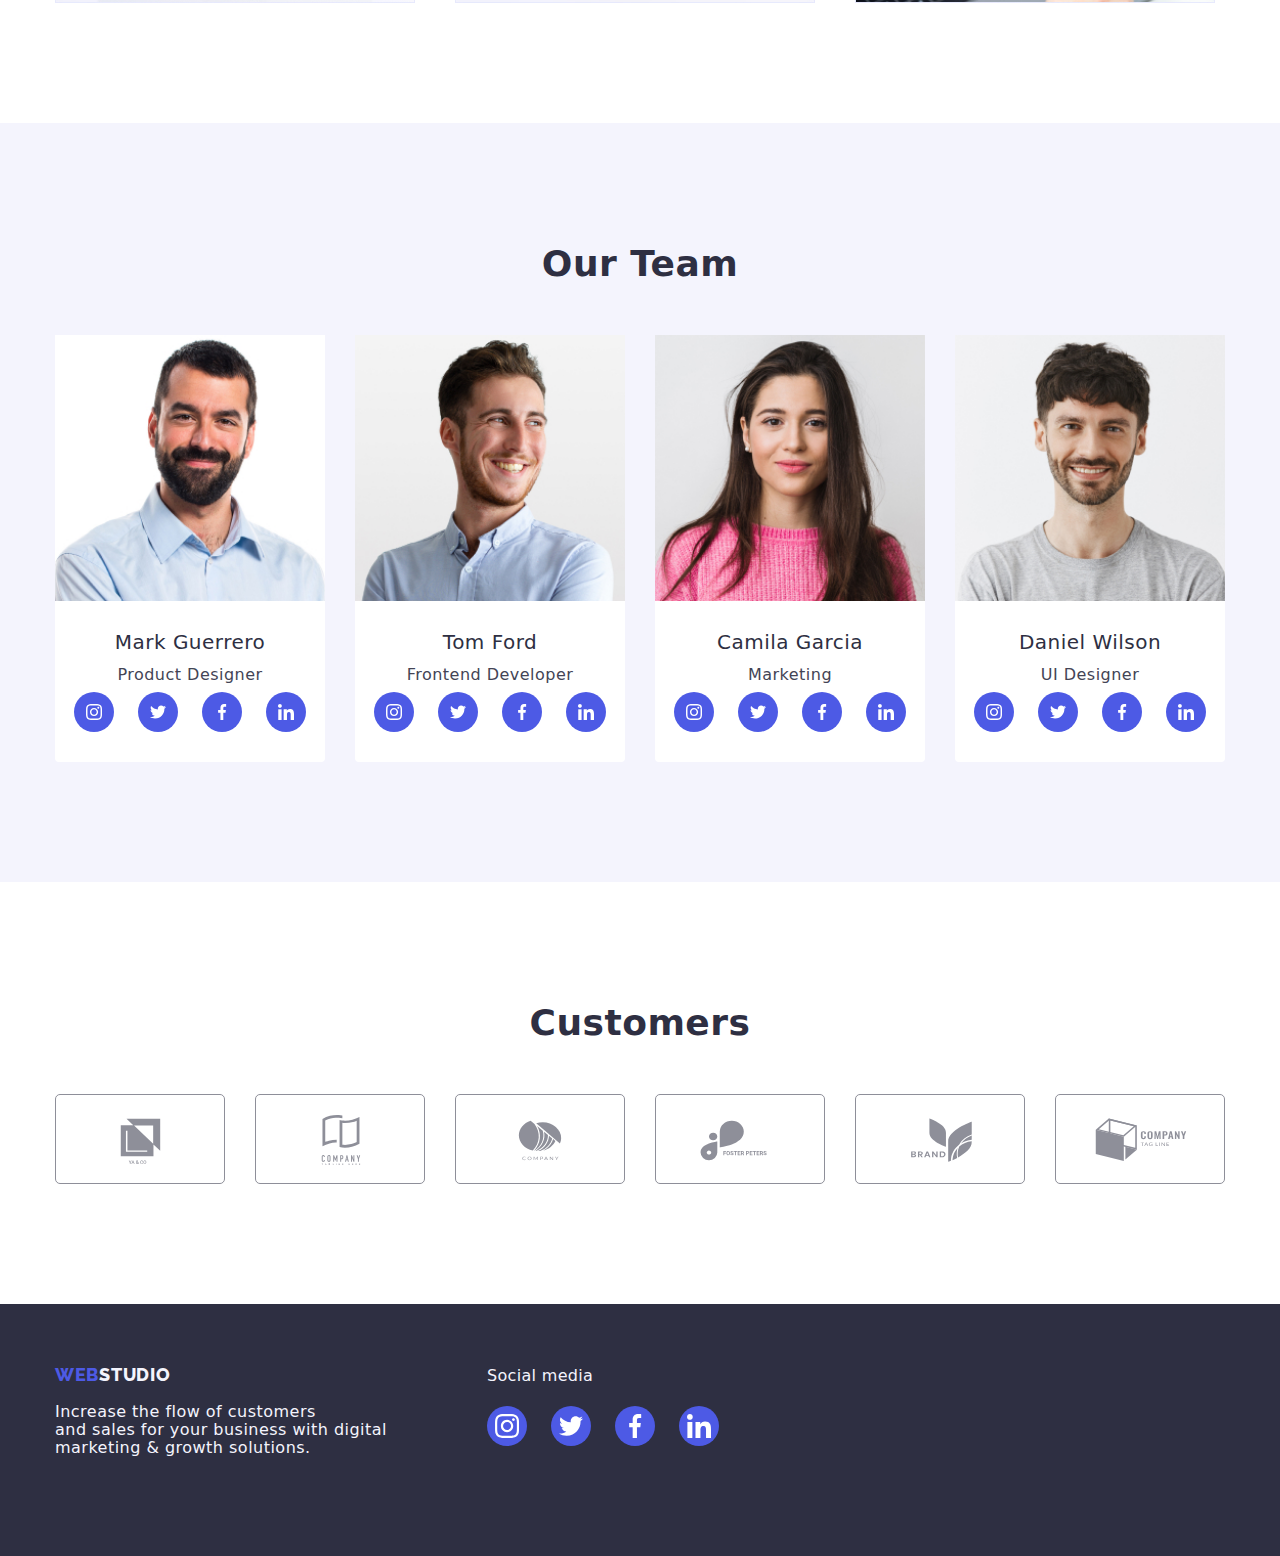
==== commit 5bd7636d: "hw5 update" ====
--- a/index.html
+++ b/index.html
@@ -66,7 +66,9 @@
             Effective Solutions<br />
             for Your Business
           </h1>
-          <button type="button" class="button primary">Order Service</button>
+          <button type="button" class="button primary" data-modal-open>
+            Order Service
+          </button>
         </div>
       </section>
 
@@ -562,5 +564,17 @@
         </div>
       </div>
     </footer>
+    <!--Modal-->
+    <div class="backdrop is-hidden" data-modal>
+      <div class="modal">
+        <button class="modal-close" type="button" data-modal-close>
+          <svg class="modal-icon" width="8" height="8">
+            <use href="./images/icons.svg#icon-close"></use>
+          </svg>
+        </button>
+      </div>
+    </div>
+    <!--Modal Script-->
+    <script src="./js/modal.js"></script>
   </body>
 </html>
--- a/css/styles.css
+++ b/css/styles.css
@@ -10,6 +10,8 @@
   --cloudcolor: #f4f4fd;
   --cornflower: #e7e9fc;
   --green: #31d0aa;
+  --irisoverlay: #4d5ae5e4;
+  --dairywhite: #fcfcfc;
 }
 
 /*css reset*/
@@ -140,6 +142,7 @@
   display: block;
   padding-top: 32px;
   padding-bottom: 31px;
+  transition: color 250ms cubic-bezier(0.4, 0, 0.2, 1);
 }
 
 /*checked*/
@@ -231,6 +234,8 @@
   line-height: 1.87;
   letter-spacing: 0.06em;
   box-shadow: 0px 4px 4px rgba(0, 0, 0, 0.15);
+  transition: background-color 250ms cubic-bezier(0.4, 0, 0.2, 1),
+    box-shadow 250ms cubic-bezier(0.4, 0, 0.2, 1);
 }
 
 /*checked*/
@@ -240,6 +245,9 @@
   font-weight: 500;
   line-height: 1.62;
   padding: 12px 24px;
+  transition: background-color 250ms cubic-bezier(0.4, 0, 0.2, 1),
+    color 250ms cubic-bezier(0.4, 0, 0.2, 1),
+    box-shadow 250ms cubic-bezier(0.4, 0, 0.2, 1);
 }
 /*checked*/
 .filters {
@@ -410,6 +418,7 @@
 
   color: var(--whitecolor);
   background-color: var(--iriscolor);
+  transition: background-color 250ms cubic-bezier(0.4, 0, 0.2, 1);
 }
 
 .social-team .icon {
@@ -418,7 +427,7 @@
 
 .social-team .link:hover,
 .social-team .link:focus {
-  background-color: var(--oceancolor);
+  background-color: var(--green);
 }
 
 /*checked*/
@@ -458,6 +467,29 @@
   flex-basis: calc(100% / 3 - 30px);
   margin-left: 30px;
   margin-top: 30px;
+  transition: box-shadow 250ms cubic-bezier(0.4, 0, 0.2, 1);
+}
+
+.project-overlay {
+  position: relative;
+  overflow: hidden;
+}
+
+.project-text {
+  position: absolute;
+  top: 0;
+  height: 100%;
+  width: 100%;
+  padding: 40px;
+  font-size: 18px;
+  color: var(--whitecolor);
+  background-color: var(--irisoverlay);
+  transform: translateY(100%);
+  transition: transform 250ms cubic-bezier(0.4, 0, 0.2, 1);
+}
+
+.project-card:hover .project-text {
+  transform: translateY(0);
 }
 
 .projects .project-card:hover,
@@ -486,6 +518,8 @@
   display: flex;
   align-items: center;
   justify-content: center;
+  transition: border-color 250ms cubic-bezier(0.4, 0, 0.2, 1),
+    color 250ms cubic-bezier(0.4, 0, 0.2, 1);
 }
 
 .partners .link:hover,
@@ -562,6 +596,7 @@
 
   color: var(--whitecolor);
   background-color: var(--iriscolor);
+  transition: background-color 250ms cubic-bezier(0.4, 0, 0.2, 1);
 }
 
 .social-footer .icon {
@@ -572,3 +607,68 @@
 .social-footer .link:focus {
   background-color: var(--green);
 }
+
+/*modal window*/
+.backdrop {
+  position: fixed;
+  top: 0;
+  left: 0;
+  width: 100%;
+  height: 100%;
+  background-color: rgba(0, 0, 0, 0.2);
+  opacity: 1;
+  transition: opacity 250ms cubic-bezier(0.4, 0, 0.2, 1);
+}
+
+.modal {
+  position: absolute;
+  top: 50%;
+  left: 50%;
+  min-width: 408px;
+  min-height: 584px;
+  background-color: var(--dairywhite);
+
+  transform: translate(-50%, -50%) scale(1);
+  transition: transform 250ms cubic-bezier(0.4, 0, 0.2, 1);
+}
+
+.backdrop.is-hidden .modal {
+  transform: translate(-50%, -50%) scale(0);
+}
+
+.modal-close {
+  position: absolute;
+  top: 8px;
+  right: 8px;
+  padding: 0px;
+
+  display: flex;
+  justify-content: center;
+  align-items: center;
+
+  width: 30px;
+  height: 30px;
+
+  background-color: var(--dairywhite);
+  color: var(--navcolor);
+  border: 1px solid rgba(0, 0, 0, 0.1);
+  border-radius: 15px;
+  cursor: pointer;
+
+  transition: color 250ms cubic-bezier(0.4, 0, 0.2, 1);
+}
+
+.modal-icon {
+  fill: currentColor;
+}
+
+.modal-close:hover,
+.modal-close:focus {
+  color: var(--oceancolor);
+}
+
+.is-hidden {
+  visibility: none;
+  opacity: 0;
+  pointer-events: none;
+}
